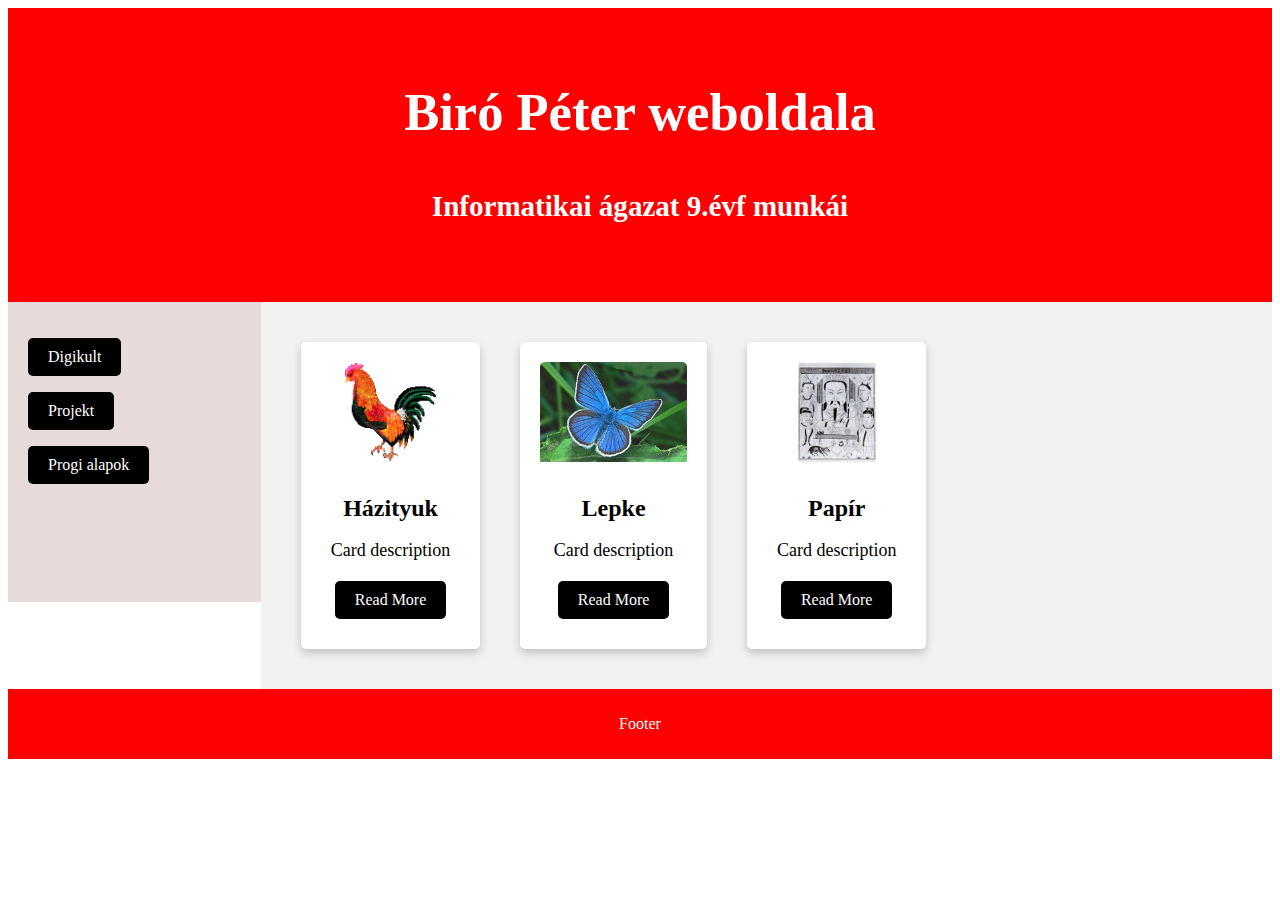
==== index.html @ c1e5247d "Add files via upload" ====
<!DOCTYPE html>
<html lang="hu">

<head>
    <meta charset="UTF-8">
    <meta http-equiv="X-UA-Compatible" content="IE=edge">
    <meta name="viewport" content="width=device-width, initial-scale=1.0">
    <title>BP honlapja</title>
    <link rel="stylesheet" href="stilus.css">
    <link rel="preconnect" href="https://fonts.googleapis.com">
    <link rel="preconnect" href="https://fonts.gstatic.com" crossorigin>
</head>

<body>
    <header>
        <h2>Biró Péter weboldala</h2>
        <h5>Informatikai ágazat 9.évf munkái</h5>
    </header>

    <section>
        <nav>
            <ul>
                <li><a href="https://sites.google.com/view/my-tasks-bir-pter/digikult" class="btn">Digikult</a></li>
                <p></p>
                <li><a href="https://sites.google.com/view/my-tasks-bir-pter/projekt" class="btn">Projekt</a></li>
                <p></p>
                <li><a href="https://sites.google.com/view/my-tasks-bir-pter/web" class="btn">Progi alapok</a></li>
            </ul>
        </nav>

        <article>
           <div class="card">
               <img src="kepek/kakas_kep.gif" alt="card image">
               <div class="card-text">
                   <h2>Házityuk</h2>
                   <p>Card description</p>
                   <a href="file:///M:/G%C3%89P%C3%89SZ%20FI%C3%93K-20221027T055505Z-001/G%C3%89P%C3%89SZ%20FI%C3%93K/PROGIALAPOK/WEB_PRG/H%C3%81ZITY%C3%9AK%202/index(2).html" class="btn">Read More</a>
               </div>
           </div>
           <div class="card">
            <img src="kepek/k2.jpg" alt="card image">
            <div class="card-text">
                <h2>Lepke</h2>
                <p>Card description</p>
                <a href="file:///M:/G%C3%89P%C3%89SZ%20FI%C3%93K-20221027T055505Z-001/G%C3%89P%C3%89SZ%20FI%C3%93K/PROGIALAPOK/WEB_PRG/LEPKE/index.html" class="btn">Read More</a>
            </div>
        </div>
        <div class="card">
            <img src="kepek/Cai-lun_kep.png" alt="card image">
            <div class="card-text">
                <h2>Papír</h2>
                <p>Card description</p>
                <a href="file:///M:/G%C3%89P%C3%89SZ%20FI%C3%93K-20221027T055505Z-001/G%C3%89P%C3%89SZ%20FI%C3%93K/PROGIALAPOK/WEB_PRG/PAP%C3%8DR/index.html" class="btn">Read More</a>
            </div>
        </div>
        </article>
    </section>

    <footer>
        <p>Footer</p>
    </footer>

</body>

</html>
---- stilus.css ----
* {
    box-sizing: border-box;
  }
  
  body {
    font-family:'Tilt Prism', cursive;

  }
  
  /* Style the header */
  header {
    background-color: red;
    padding: 30px;
    text-align: center;
    font-size: 35px;
    color: white;
  }
  
  /* Create two columns/boxes that floats next to each other */
  nav {
    float: left;
    width: 20%;
    height: 300px; /* only for demonstration, should be removed */
    background:#e6dada ;
    padding: 20px;
  }
  
  /* Style the list inside the menu */
  nav ul {
    list-style-type: none;
    padding: 0;
  }
  
  article {
    float: left;
    padding: 20px;
    width: 80%;
    background-color: #f1f1f1;
    
  }
  
  /* Clear floats after the columns */
  section::after {
    content: "";
    display: table;
    clear: both;
  }
  
  /* Style the footer */
  footer {
    background-color: red;
    padding: 10px;
    text-align: center;
    color: white;
  }
  
  /* Responsive layout - makes the two columns/boxes stack on top of each other instead of next to each other, on small screens */
  @media (max-width: 600px) {
    nav, article {
      width: 100%;
      height: auto;
    }
  }
  .card {
    box-shadow: 0 4px 8px 0 rgba(0, 0, 0, 0.2);
    border-radius: 5px;
    padding: 20px;
    background-color: #fff;
    margin: 20px;
    text-align: center;
    float: left;
  }
  
  .card img {
    border-radius: 5px 5px 0 0;
    height: 100px;
  }
  
  .card-text {
    text-align: center;
    padding: 10px;
  }
  
  .card-text h2 {
    font-size: 24px;
    margin-bottom: 10px;
  }
  
  .card-text p {
    font-size: 18px;
    margin-bottom: 20px;
  }
  
  .btn {
    display: inline-block;
    background-color: #000;
    color: #fff;
    padding: 10px 20px;
    border-radius: 5px;
    text-decoration: none;
    transition: background-color 0.3s ease;
  }
  
  .btn:hover {
    background-color: #333;
  }
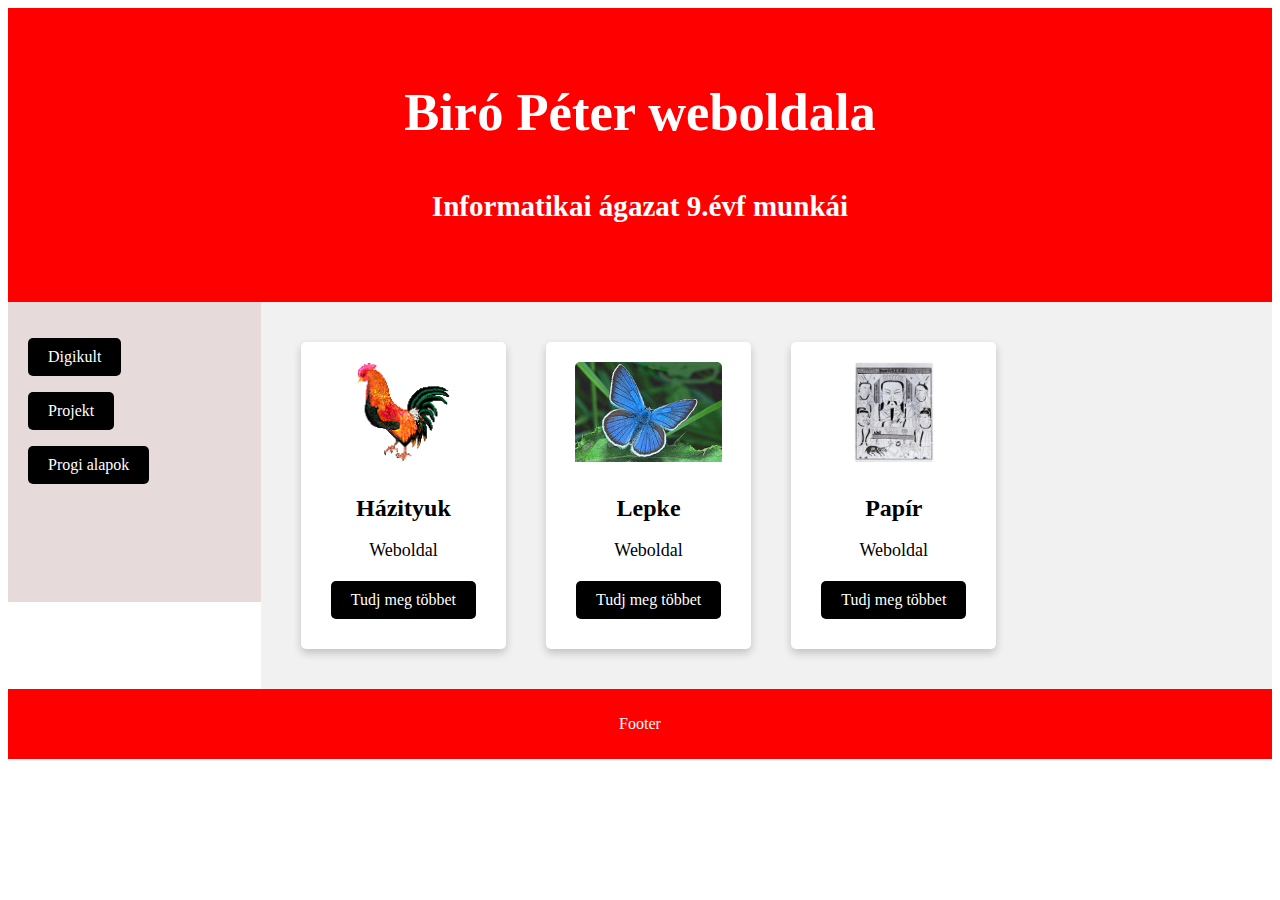
==== commit 12d8702c: "Add files via upload" ====
--- a/index.html
+++ b/index.html
@@ -33,24 +33,24 @@
                <img src="kepek/kakas_kep.gif" alt="card image">
                <div class="card-text">
                    <h2>Házityuk</h2>
-                   <p>Card description</p>
-                   <a href="file:///M:/G%C3%89P%C3%89SZ%20FI%C3%93K-20221027T055505Z-001/G%C3%89P%C3%89SZ%20FI%C3%93K/PROGIALAPOK/WEB_PRG/H%C3%81ZITY%C3%9AK%202/index(2).html" class="btn">Read More</a>
+                   <p>Weboldal</p>
+                   <a href="hazityuk/index.html" class="btn">Tudj meg többet</a>
                </div>
            </div>
            <div class="card">
             <img src="kepek/k2.jpg" alt="card image">
             <div class="card-text">
                 <h2>Lepke</h2>
-                <p>Card description</p>
-                <a href="file:///M:/G%C3%89P%C3%89SZ%20FI%C3%93K-20221027T055505Z-001/G%C3%89P%C3%89SZ%20FI%C3%93K/PROGIALAPOK/WEB_PRG/LEPKE/index.html" class="btn">Read More</a>
+                <p>Weboldal</p>
+                <a href="lepke/index.html" class="btn">Tudj meg többet</a>
             </div>
         </div>
         <div class="card">
             <img src="kepek/Cai-lun_kep.png" alt="card image">
             <div class="card-text">
                 <h2>Papír</h2>
-                <p>Card description</p>
-                <a href="file:///M:/G%C3%89P%C3%89SZ%20FI%C3%93K-20221027T055505Z-001/G%C3%89P%C3%89SZ%20FI%C3%93K/PROGIALAPOK/WEB_PRG/PAP%C3%8DR/index.html" class="btn">Read More</a>
+                <p>Weboldal</p>
+                <a href="papir/index.html"class="btn">Tudj meg többet</a>
             </div>
         </div>
         </article>
@@ -59,7 +59,9 @@
     <footer>
         <p>Footer</p>
     </footer>
-
+    <class><a href="hazityuk/index.html"></a></class>
+    <class><a href="lepke/index.html"></a></class>
+    <class><a href="papir/index.html"></a></class>
 </body>
 
 </html>